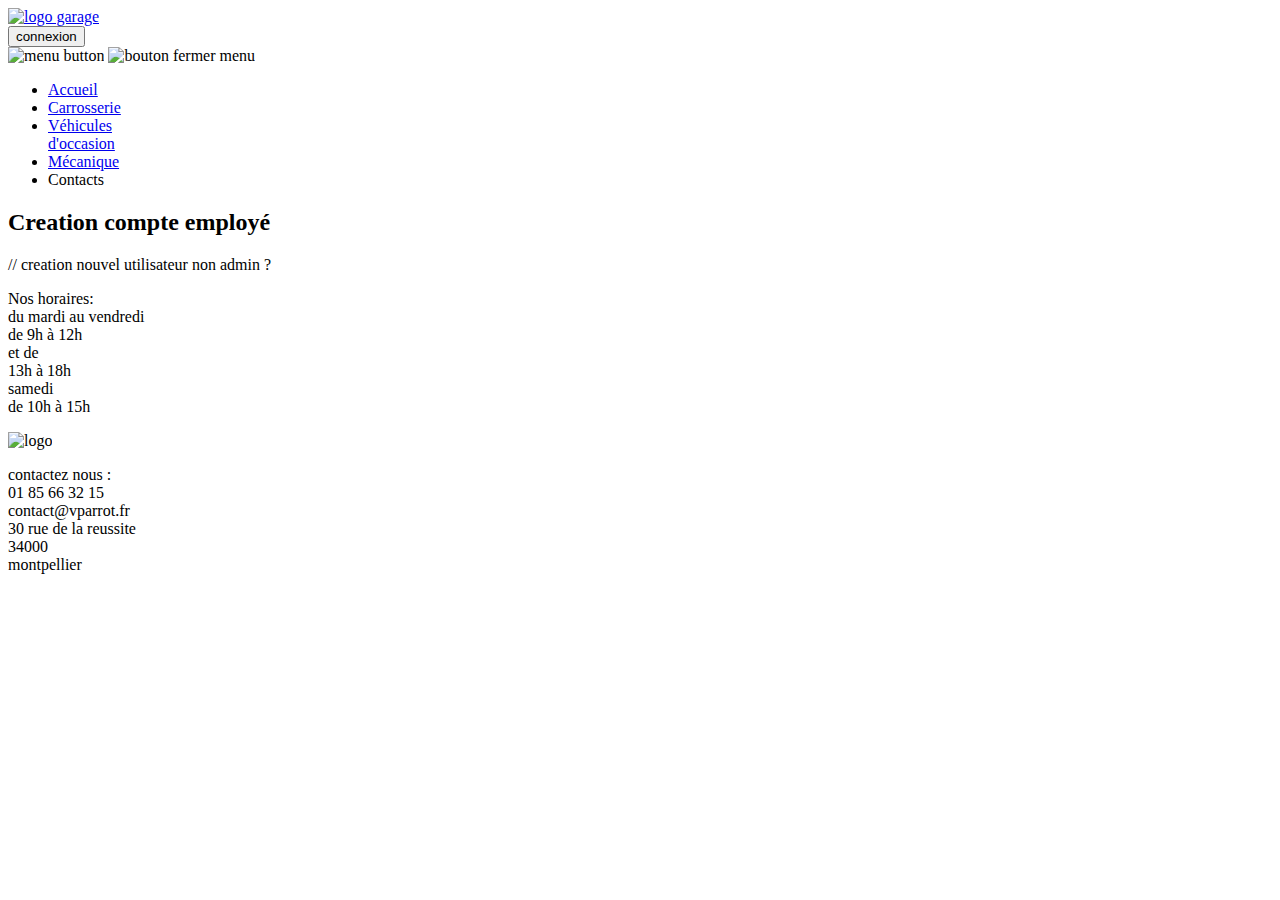
==== pages/admin.html @ 4ce22640 "first commit late" ====
<!DOCTYPE html>
<html lang="fr">

<head>
    <meta charset="UTF-8">
    <meta http-equiv="X-UA-Compatible" content="IE=edge">
    <meta name="viewport" content="width=device-width, initial-scale=1.0">
    <link rel="stylesheet" href="https://cdnjs.cloudflare.com/ajax/libs/font-awesome/6.4.0/css/all.min.css"
        integrity="sha512-iecdLmaskl7CVkqkXNQ/ZH/XLlvWZOJyj7Yy7tcenmpD1ypASozpmT/E0iPtmFIB46ZmdtAc9eNBvH0H/ZpiBw=="
        crossorigin="anonymous" referrerpolicy="no-referrer" />
    <link rel="stylesheet" href="style.css">
    <title>Garagfe V.Parrot</title>
</head>

<body>
    <header class="header">
        <a href="./index.html"><img class="logo" src="./image/Garage_V.parrot-removebg-preview.png"
                alt="logo garage"></a>
        <div class="navbar">
            <a href="./connexion.html"><button class="connexion">connexion</button></a>
            <nav class="Le_menu">
                <div class="toggle">
                    <img src="./image/bars-solid.svg" alt="menu button" class="ouvrir">
                    <img src="./image/x-lg.svg" alt="bouton fermer menu" class="fermer">
                </div>
                <ul class="menu">
                    <li><a href="./index.html">Accueil</a></li>
                    <li><a href="./carrosserie.html">Carrosserie</a></li>
                    <li><a href="./vehicule-occasion.html"> Véhicules<br>d'occasion</a></li>
                    <li><a href="./mecanique.html">Mécanique</a></li>
                    <li><a id="scrollToDown">Contacts</a></li>
                </ul>
            </nav>
        </div>
    </header>
    <h2>Creation compte employé</h2>
    // creation nouvel utilisateur non admin ?

    <footer>
        <div class="bg-blk footer">
            <p>Nos horaires: <br>
                du mardi au vendredi <br>
                de 9h à 12h <br> et de <br> 13h à 18h <br>samedi <br>de 10h à 15h</p>
            <div class="trait2"></div>
            <img src="./image/Garage_V.parrot-removebg-preview.png" alt="logo">
            <p>contactez nous : <br>01 85 66 32 15 <br>contact@vparrot.fr <br>30 rue de la reussite <br>34000
                <br>montpellier
            </p>
        </div>
    </footer>
    <script src="./script.js"></script>
</body>

</html>
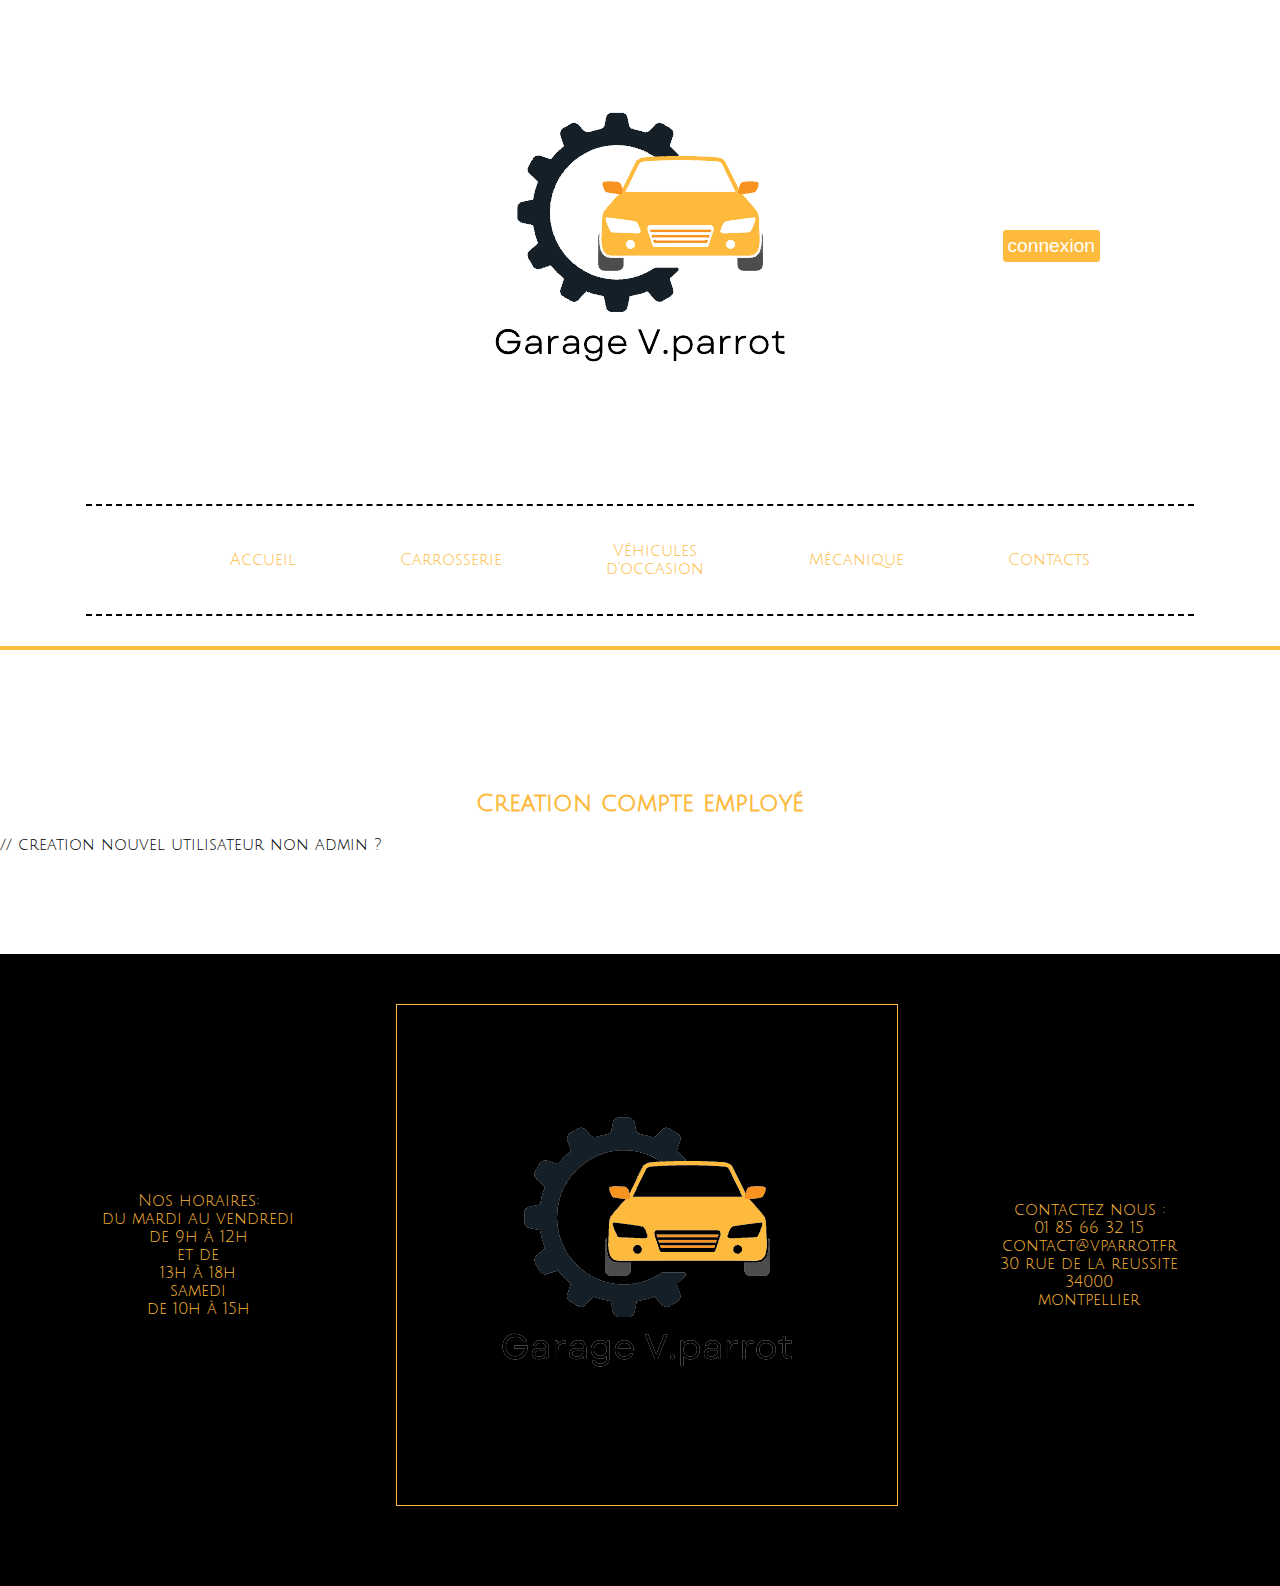
==== commit 62458dc0: "add pages in folder page" ====
--- a/pages/admin.html
+++ b/pages/admin.html
@@ -5,23 +5,24 @@
     <meta charset="UTF-8">
     <meta http-equiv="X-UA-Compatible" content="IE=edge">
     <meta name="viewport" content="width=device-width, initial-scale=1.0">
+    <link rel="shortcut icon" href="./image/Garage_V.parrot-removebg-preview.png" type="image/png">
     <link rel="stylesheet" href="https://cdnjs.cloudflare.com/ajax/libs/font-awesome/6.4.0/css/all.min.css"
         integrity="sha512-iecdLmaskl7CVkqkXNQ/ZH/XLlvWZOJyj7Yy7tcenmpD1ypASozpmT/E0iPtmFIB46ZmdtAc9eNBvH0H/ZpiBw=="
         crossorigin="anonymous" referrerpolicy="no-referrer" />
-    <link rel="stylesheet" href="style.css">
+    <link rel="stylesheet" href="../style.css">
     <title>Garagfe V.Parrot</title>
 </head>
 
 <body>
     <header class="header">
-        <a href="./index.html"><img class="logo" src="./image/Garage_V.parrot-removebg-preview.png"
+        <a href="./index.html"><img class="logo" src="../image/Garage_V.parrot-removebg-preview.png"
                 alt="logo garage"></a>
         <div class="navbar">
             <a href="./connexion.html"><button class="connexion">connexion</button></a>
             <nav class="Le_menu">
                 <div class="toggle">
-                    <img src="./image/bars-solid.svg" alt="menu button" class="ouvrir">
-                    <img src="./image/x-lg.svg" alt="bouton fermer menu" class="fermer">
+                    <img src="../image/bars-solid.svg" alt="menu button" class="ouvrir">
+                    <img src="../image/x-lg.svg" alt="bouton fermer menu" class="fermer">
                 </div>
                 <ul class="menu">
                     <li><a href="./index.html">Accueil</a></li>
@@ -42,13 +43,13 @@
                 du mardi au vendredi <br>
                 de 9h à 12h <br> et de <br> 13h à 18h <br>samedi <br>de 10h à 15h</p>
             <div class="trait2"></div>
-            <img src="./image/Garage_V.parrot-removebg-preview.png" alt="logo">
+            <img src="../image/Garage_V.parrot-removebg-preview.png" alt="logo">
             <p>contactez nous : <br>01 85 66 32 15 <br>contact@vparrot.fr <br>30 rue de la reussite <br>34000
                 <br>montpellier
             </p>
         </div>
     </footer>
-    <script src="./script.js"></script>
+    <script src="../script.js"></script>
 </body>
 
 </html>--- a/style.css
+++ b/style.css
@@ -0,0 +1,426 @@
+@import url("https://fonts.googleapis.com/css2?family=Julius+Sans+One&display=swap");
+body {
+  padding: 0;
+  margin: 0;
+  box-sizing: border-box;
+  font-family: "Julius Sans One", sans-serif;
+}
+
+.p-vehicule-occ {
+  width: 100%;
+  margin-left: 50%;
+  transform: translateX(-50%);
+}
+
+@media screen and (min-width: 991px) {
+  .p-vehicule-occ {
+    display: none;
+  }
+}
+a {
+  text-decoration: none;
+}
+
+header {
+  border-bottom: 4px solid #fdba3d;
+  padding-bottom: 30px;
+}
+
+li {
+  list-style: none;
+}
+
+.logo {
+  position: relative;
+  left: 50%;
+  transform: translateX(-50%);
+}
+
+.navbar {
+  width: 85%;
+  margin: auto;
+  border-bottom: 2px dashed black;
+  border-top: 2px dashed black;
+  padding: 10px;
+}
+
+.connexion {
+  background-color: #fdba3d;
+  color: white;
+  border-radius: 3px;
+  padding: 5px;
+  position: absolute;
+  border: none;
+  font-size: larger;
+}
+.connexion:hover {
+  background-color: #eb9a02;
+}
+
+@media screen and (max-width: 991px) {
+  .img-top-pc {
+    display: none;
+  }
+  .texte img {
+    display: none;
+  }
+  .btn2 {
+    left: 10%;
+  }
+}
+.img-top-pc {
+  width: 80%;
+  margin-left: 50%;
+  transform: translateX(-50%);
+  margin-top: 70px;
+}
+
+@media screen and (min-width: 991px) {
+  .connexion {
+    top: 230px;
+    right: 180px;
+  }
+}
+.toggle {
+  height: 30px;
+  width: 30px;
+  margin-left: 50%;
+  transform: translateX(-50%);
+  display: none;
+}
+
+.menu {
+  display: flex;
+  justify-content: space-evenly;
+  align-items: center;
+}
+.menu a {
+  color: #fdba3d;
+}
+.menu a:hover {
+  color: white;
+}
+
+.menu > li {
+  padding: 5px 10px;
+  margin: 5px 0px;
+  text-align: center;
+}
+.menu > li:hover {
+  background: #fdba3d;
+  color: white;
+  padding: 5px 10px;
+  border-radius: 3px;
+}
+
+@media all and (max-width: 991px) {
+  .toggle {
+    display: block;
+    cursor: pointer;
+  }
+  .ouvrir {
+    display: block;
+  }
+  .fermer {
+    display: none;
+    width: 30px;
+    height: 30px;
+    font-weight: bold;
+  }
+  .open .ouvrir {
+    display: none;
+  }
+  .open .fermer {
+    display: block;
+  }
+  .menu {
+    flex-direction: column;
+    margin-top: 20px;
+    background: #fdba3d;
+    color: white;
+    width: 50%;
+    margin-left: 50%;
+    transform: translateX(-50%);
+    border-radius: 3px;
+    display: none;
+  }
+  .menu:hover {
+    background: #eb9a02;
+    color: white;
+  }
+  .open .menu {
+    display: flex;
+    font-size: 1.4rem;
+  }
+  .menu li a {
+    color: white;
+    padding-left: -30px;
+  }
+  ul.menu {
+    padding-left: 0;
+  }
+}
+h2 {
+  color: #fdba3d;
+  text-align: center;
+  margin-top: 70px;
+  padding-top: 70px;
+}
+
+.trait {
+  width: 100px;
+  height: 4px;
+  background-color: black;
+  margin-left: 50%;
+  transform: translateX(-50%);
+  display: block;
+  margin-top: 50px;
+  border-radius: 3px;
+}
+
+.texte {
+  display: flex;
+  margin-top: 60px;
+}
+.texte > p {
+  text-justify: auto;
+  text-align: center;
+  line-height: 200%;
+  margin: 33px;
+}
+.texte img {
+  margin-right: 50px;
+  width: 500px;
+  height: 400px;
+}
+
+.btn2 {
+  background: #fdba3d;
+  color: white;
+  border-radius: 3px;
+  padding: 5px;
+  margin-left: 50%;
+  transform: translateX(-50%);
+  border: none;
+  font-size: larger;
+}
+.btn2:hover {
+  background-color: #eb9a02;
+}
+
+.bg-blk {
+  background: black;
+  color: #fdba3d;
+  margin-top: 100px;
+  height: 100%;
+  padding-bottom: 80px;
+}
+
+.container {
+  text-align: center;
+  padding-top: 10px;
+}
+
+.card {
+  text-align: center;
+  margin: auto;
+  margin-top: 50px;
+  background-color: #fdba3d;
+  width: 60%;
+  border-radius: 3px;
+  height: 100%;
+  padding: 5px 10px 15px 10px;
+}
+.card img {
+  padding: 10px;
+  width: 90%;
+  height: 50%;
+}
+
+h3 {
+  color: black;
+  padding-bottom: 10px;
+}
+
+@media screen and (min-width: 991px) {
+  .container {
+    display: flex;
+  }
+  .card {
+    width: 20%;
+    height: 100%;
+  }
+  .card img {
+    height: 220px;
+    width: 90%;
+  }
+}
+.avis {
+  text-align: center;
+  margin-top: 70px;
+}
+.avis a {
+  text-decoration: underline;
+  color: black;
+}
+.avis p {
+  margin-top: 100px;
+}
+
+footer p {
+  padding-top: 50px;
+  text-align: center;
+}
+
+.trait2 {
+  width: 100px;
+  height: 4px;
+  background-color: white;
+  margin-left: 50%;
+  transform: translateX(-50%);
+  display: block;
+  margin-top: 50px;
+  border-radius: 3px;
+}
+
+@media screen and (min-width: 991px) {
+  .footer {
+    display: flex;
+    justify-content: space-evenly;
+    align-items: center;
+  }
+  .trait2 {
+    display: none;
+  }
+  footer img {
+    border: 1px solid #fdba3d;
+    margin-top: 50px;
+  }
+}
+@media screen and (max-width: 991px) {
+  footer img {
+    display: none;
+  }
+}
+.trait3 {
+  width: 100px;
+  height: 4px;
+  background-color: #fdba3d;
+  margin-left: 50%;
+  transform: translateX(-50%);
+  display: block;
+  margin-top: 50px;
+  border-radius: 3px;
+}
+
+.btn3 {
+  background: #fdba3d;
+  color: black;
+  border-radius: 3px;
+  padding: 10px;
+  margin-left: 50%;
+  transform: translateX(-50%);
+  border: none;
+  font-size: larger;
+}
+.btn3:hover {
+  background-color: #eb9a02;
+}
+
+.center {
+  text-align: center;
+  margin: 80px 0;
+}
+
+@media screen and (min-width: 991px) {
+  .card-occasion {
+    height: 400px;
+  }
+}
+.photo-mecanique {
+  margin-left: 50%;
+  transform: translateX(-50%);
+  height: 400px;
+  width: 600px;
+  margin-top: 80px;
+}
+
+@media screen and (max-width: 991px) {
+  .photo-mecanique {
+    display: none;
+  }
+}
+.form-i {
+  margin-top: 80px;
+  display: flex;
+  justify-content: center;
+  align-items: center;
+}
+
+input {
+  margin-bottom: 15px;
+  border: 2px solid black;
+  border-radius: 3px;
+}
+
+label {
+  color: #fdba3d;
+}
+
+.filter {
+  max-width: 400px;
+  margin: 80px auto;
+  padding: 10px;
+  border: 1px solid #fdba3d;
+  border-radius: 5px;
+}
+
+.filter h2 {
+  color: black;
+  margin-top: -60px;
+  margin-bottom: 60px;
+}
+
+.filter-row {
+  margin-bottom: 20px;
+  text-align: center;
+}
+
+#results {
+  margin-top: 20px;
+  padding: 10px;
+  border: 1px solid #ccc;
+  border-radius: 5px;
+}
+
+.btn-filter {
+  margin-bottom: 10px;
+  margin-top: 15px;
+  width: 30%;
+}
+
+#km,
+#classe,
+#annee,
+#prix {
+  border: 1px solid #fdba3d;
+}
+
+.form-group {
+  margin-left: 50%;
+  transform: translateX(-50%);
+}
+
+#avis-form button {
+  margin-top: 20px;
+}
+
+textarea {
+  resize: none;
+  min-width: 300px;
+  min-height: 200px;
+  max-width: 200px;
+  max-height: 400px;
+  margin-left: -26%;
+  margin-top: 10px;
+}/*# sourceMappingURL=style.css.map */